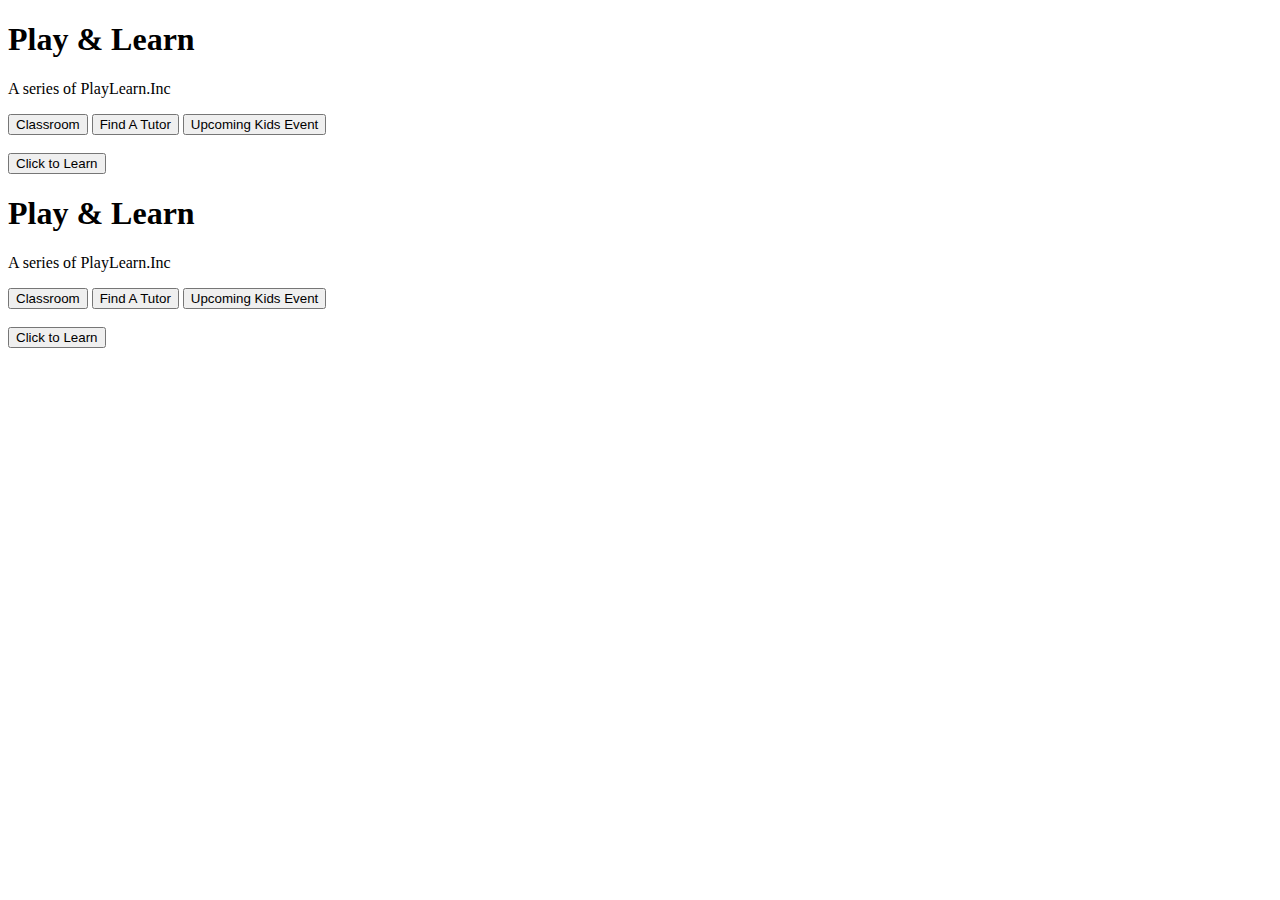
==== index.html @ 09480ee4 "index.html" ====
<!DOCTYPE html>
<html lang="en">
  <head>
    <meta charset="UTF-8" />
    <meta name="viewport" content="width=device-width, initial-scale=1.0" />
    <title>PlayLearn</title>
    <link rel="stylesheet" href="style.css" />
  </head>
  <body>
    <header>
      <div id="side1">
        <h1>Play & Learn</h1>
        <p id="trademark">A series of PlayLearn.Inc</p>
      </div>
      <div id="side2">
        <button>Classroom</button>
        <button>Find A Tutor</button>
        <button>Upcoming Kids Event</button>
      </div>
    </header>
    <main>
      <section>
        <div id="div1"><img src="./images/cartoon 1.avif" alt="" /></div>
        <div id="div2"><button id="abtme">Click to Learn</button></div>
      </section>
      <nav>
        <!-- <h2 id="pr">For Parents</h2> -->
        <div id="btns">
          <!-- <button>Classroom</button>
          <button>Find A Tutor</button>
          <button>Upcoming Kids Event</button> -->
          <!-- <button>Gallery</button> -->
          <!-- <p id="count"></p> -->
          
        </div>
        <footer>
          <!-- <p>ATTN: CEO David Kenner
                    Kenner Group Inc.
                    85 Bradford Lane
                    Vincentown, NJ 08120</p>
                <p>ATTN: CEO David Kenner
                    Kenner Group Inc.
                    85 Bradford Lane
                    Vincentown, NJ 08120</p> -->
          <!-- <p>A series of PlayLearn.Inc</p> -->
        </footer>
      </nav>
    </main>
    <script src="./script.js"></script>
  </body>
</html><!DOCTYPE html>
<html lang="en">
  <head>
    <meta charset="UTF-8" />
    <meta name="viewport" content="width=device-width, initial-scale=1.0" />
    <title>PlayLearn</title>
    <link rel="stylesheet" href="style.css" />
  </head>
  <body>
    <header>
      <div id="side1">
        <h1>Play & Learn</h1>
        <p id="trademark">A series of PlayLearn.Inc</p>
      </div>
      <div id="side2">
        <button>Classroom</button>
        <button>Find A Tutor</button>
        <button>Upcoming Kids Event</button>
      </div>
    </header>
    <main>
      <section>
        <div id="div1"><img src="./images/cartoon 1.avif" alt="" /></div>
        <div id="div2"><button id="abtme">Click to Learn</button></div>
      </section>
      <nav>
        <!-- <h2 id="pr">For Parents</h2> -->
        <div id="btns">
          <!-- <button>Classroom</button>
          <button>Find A Tutor</button>
          <button>Upcoming Kids Event</button> -->
          <!-- <button>Gallery</button> -->
          <!-- <p id="count"></p> -->
          
        </div>
        <footer>
          <!-- <p>ATTN: CEO David Kenner
                    Kenner Group Inc.
                    85 Bradford Lane
                    Vincentown, NJ 08120</p>
                <p>ATTN: CEO David Kenner
                    Kenner Group Inc.
                    85 Bradford Lane
                    Vincentown, NJ 08120</p> -->
          <!-- <p>A series of PlayLearn.Inc</p> -->
        </footer>
      </nav>
    </main>
    <script src="./script.js"></script>
  </body>
</html>
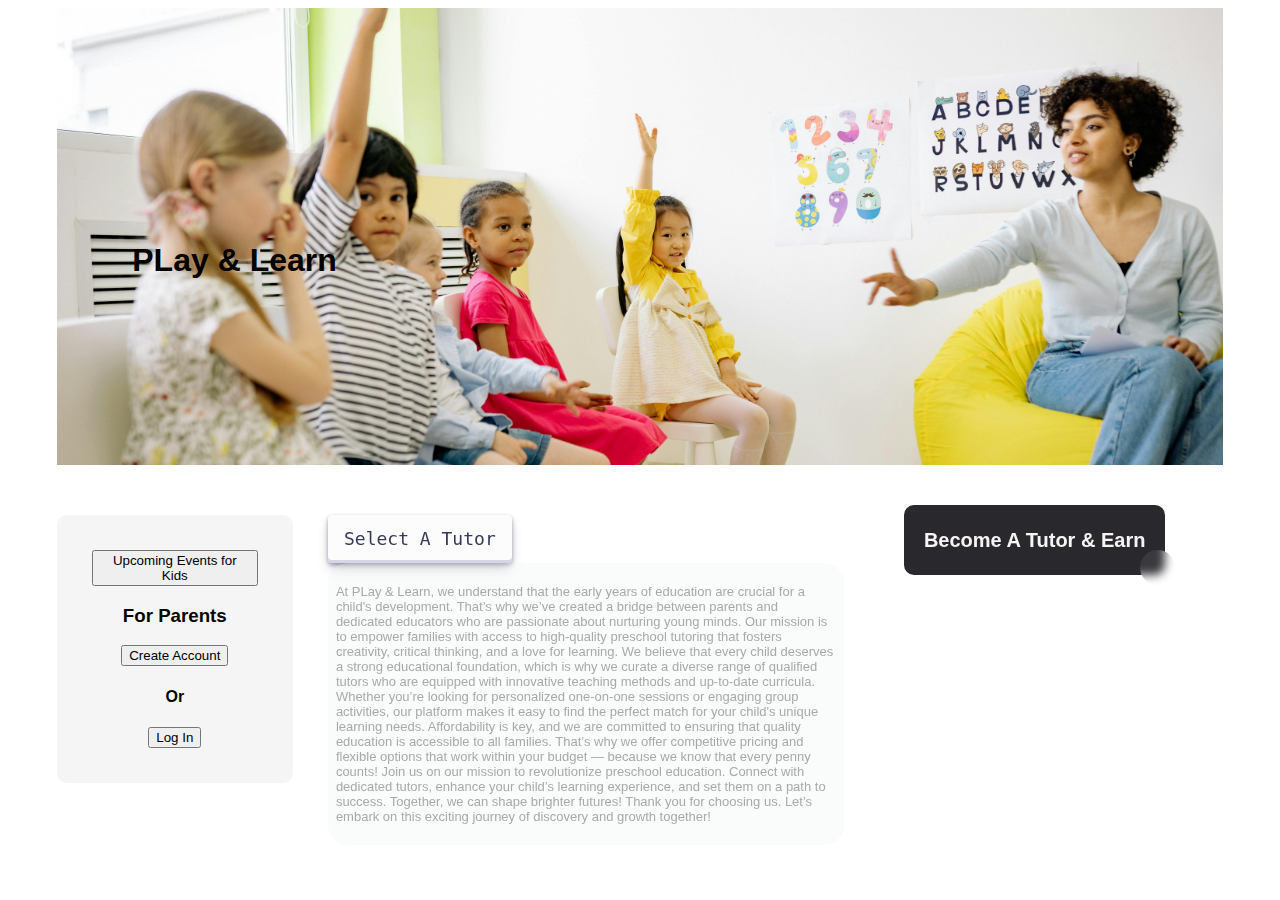
==== commit e37fa727: "4th commit" ====
--- a/index.html
+++ b/index.html
@@ -1,101 +1,87 @@
 <!DOCTYPE html>
 <html lang="en">
-  <head>
-    <meta charset="UTF-8" />
-    <meta name="viewport" content="width=device-width, initial-scale=1.0" />
-    <title>PlayLearn</title>
-    <link rel="stylesheet" href="style.css" />
-  </head>
-  <body>
+<head>
+    <meta charset="UTF-8">
+    <meta name="viewport" content="width=device-width, initial-scale=1.0">
+    <title>Document</title>
+    <link rel="stylesheet" href="style.css">
+    <link rel="stylesheet" href="style2.css">
+    <link rel="stylesheet" href="styleForm.css">
+</head>
+<body>
     <header>
-      <div id="side1">
-        <h1>Play & Learn</h1>
-        <p id="trademark">A series of PlayLearn.Inc</p>
-      </div>
-      <div id="side2">
-        <button>Classroom</button>
-        <button>Find A Tutor</button>
-        <button>Upcoming Kids Event</button>
-      </div>
+        <nav id="top">
+            <h1 id="logo">PLay & Learn</h1>
+        </nav>
+        <!-- <nav id="bottom">
+            <button id="searchTutor">Search for a Tutor</button>
+            <button class="topNavbtn">Upcoming Events for Kids</button>
+        </nav> -->
     </header>
+        
     <main>
-      <section>
-        <div id="div1"><img src="./images/cartoon 1.avif" alt="" /></div>
-        <div id="div2"><button id="abtme">Click to Learn</button></div>
-      </section>
-      <nav>
-        <!-- <h2 id="pr">For Parents</h2> -->
-        <div id="btns">
-          <!-- <button>Classroom</button>
-          <button>Find A Tutor</button>
-          <button>Upcoming Kids Event</button> -->
-          <!-- <button>Gallery</button> -->
-          <!-- <p id="count"></p> -->
-          
-        </div>
-        <footer>
-          <!-- <p>ATTN: CEO David Kenner
-                    Kenner Group Inc.
-                    85 Bradford Lane
-                    Vincentown, NJ 08120</p>
-                <p>ATTN: CEO David Kenner
-                    Kenner Group Inc.
-                    85 Bradford Lane
-                    Vincentown, NJ 08120</p> -->
-          <!-- <p>A series of PlayLearn.Inc</p> -->
-        </footer>
-      </nav>
+        <section id="parentSignUp">
+            <button class="topNavbtn">Upcoming Events for Kids</button>
+            <h3>For Parents</h3>
+            <button id="parentsSignUp">Create Account</button>
+            <h4>Or</h4>
+            <button id="parentLogin">Log In</button>
+        </section>
+
+        <section id="display">
+
+            <button id="searchTutorBtn">Select A Tutor</button>
+            <div id="aboutUs">
+                <p id="aboutus">At PLay & Learn, we understand that the early years of education are crucial for a child's development. That’s why we’ve created a bridge between parents and dedicated educators who are passionate about nurturing young minds. Our mission is to empower families with access to high-quality preschool tutoring that fosters creativity, critical thinking, and a love for learning.
+                    We believe that every child deserves a strong educational foundation, which is why we curate a diverse range of qualified tutors who are equipped with innovative teaching methods and up-to-date curricula. Whether you’re looking for personalized one-on-one sessions or engaging group activities, our platform makes it easy to find the perfect match for your child's unique learning needs.
+                    Affordability is key, and we are committed to ensuring that quality education is accessible to all families. That’s why we offer competitive pricing and flexible options that work within your budget — because we know that every penny counts!
+                    Join us on our mission to revolutionize preschool education. Connect with dedicated tutors, enhance your child’s learning experience, and set them on a path to success. Together, we can shape brighter futures!
+                    Thank you for choosing us. Let’s embark on this exciting journey of discovery and growth together!
+                    </p>
+            </div>
+
+            <div id="gallery">
+                <p id="inforGrid"><h4>Select A Tutor</h4></p>
+            </div>
+            
+
+            <!-- <img src="./images/tutor pic.jpg" alt=""> -->
+        </section>
+        <section id="tutorSignup">
+            <div id="btnPlaceholder">
+                <button id="tutorRegister">Become A Tutor & Earn</button>
+            </div>
+            <div id="formPlaceholder">
+                <form action="#" id="tutorSignUpForm" method="post">
+                    <label for="name">Name:</label>
+                    <input type="text" id="name" name="name" required>
+        
+                    <label for="age">Age:</label>
+                    <input type="number" id="age" name="age" required>
+        
+                    <label>Gender:</label>
+                    <div class="gender">
+                        <input type="radio" id="male" name="gender" value="Male">
+                        <label for="male">Male</label>
+                        <input type="radio" id="female" name="gender" value="Female">
+                        <label for="female">Female</label>
+                    </div>
+        
+                    <label for="subject">Subject:</label>
+                    <input type="text" id="subject" name="subject" required>
+
+                    <label for="image">Upload Photo:</label>
+                    <input type="url" id="image" name="image" required>
+        
+                    <label for="fees">Fees:</label>
+                    <input type="number" id="fees" name="fees" required>
+        
+                    <button type="submit" id="formBtb">Submit</button>
+                </form>
+            </div>
+        </section>
     </main>
-    <script src="./script.js"></script>
-  </body>
-</html><!DOCTYPE html>
-<html lang="en">
-  <head>
-    <meta charset="UTF-8" />
-    <meta name="viewport" content="width=device-width, initial-scale=1.0" />
-    <title>PlayLearn</title>
-    <link rel="stylesheet" href="style.css" />
-  </head>
-  <body>
-    <header>
-      <div id="side1">
-        <h1>Play & Learn</h1>
-        <p id="trademark">A series of PlayLearn.Inc</p>
-      </div>
-      <div id="side2">
-        <button>Classroom</button>
-        <button>Find A Tutor</button>
-        <button>Upcoming Kids Event</button>
-      </div>
-    </header>
-    <main>
-      <section>
-        <div id="div1"><img src="./images/cartoon 1.avif" alt="" /></div>
-        <div id="div2"><button id="abtme">Click to Learn</button></div>
-      </section>
-      <nav>
-        <!-- <h2 id="pr">For Parents</h2> -->
-        <div id="btns">
-          <!-- <button>Classroom</button>
-          <button>Find A Tutor</button>
-          <button>Upcoming Kids Event</button> -->
-          <!-- <button>Gallery</button> -->
-          <!-- <p id="count"></p> -->
-          
-        </div>
-        <footer>
-          <!-- <p>ATTN: CEO David Kenner
-                    Kenner Group Inc.
-                    85 Bradford Lane
-                    Vincentown, NJ 08120</p>
-                <p>ATTN: CEO David Kenner
-                    Kenner Group Inc.
-                    85 Bradford Lane
-                    Vincentown, NJ 08120</p> -->
-          <!-- <p>A series of PlayLearn.Inc</p> -->
-        </footer>
-      </nav>
-    </main>
-    <script src="./script.js"></script>
-  </body>
+    <script src="style.js"></script>
+ 
+</body>
 </html>--- a/style.css
+++ b/style.css
@@ -0,0 +1,168 @@
+body{
+    font-family: 'Segoe UI', Tahoma, Geneva, Verdana, sans-serif;
+    margin-left: 1.5cm;
+    margin-right: 1.5cm;
+}
+
+img{
+    width: 300px;
+    height: 300px;
+}
+
+#header{
+    display: grid;
+    grid-template-columns: auto;
+    /* border-style: double; */
+}
+
+#logo{
+    padding-left: 2cm;
+    margin-top: 6cm;
+    color: black;
+    font-weight: 600;
+}
+#top{
+    display: flex;
+    flex-direction: row;
+    /* background-color: rgb(113, 111, 110); */
+    /* background-image: url(./images/white\ kids.jpg); */
+    justify-content: space-between;
+    /* padding-right: 2cm; */
+    padding-top: 7px;
+    /* border-style: dashed; */
+    width: 100%; /* Makes the div take full width of the parent */
+    height: 50vh; /* Sets height to 50% of the viewport height */
+    background-image: url(./images/tutor\ with\ kids.jpg);
+    background-size: cover;
+    background-position: center;
+    background-repeat: no-repeat;
+}
+#bottom{
+    display: flex;
+    flex-direction: row;
+    margin-left: 20%;
+    margin-right: 20%;
+    padding-right: 2cm;
+    padding-left: 2cm;
+    justify-content: space-between;
+    /* border-style: dashed; */
+}
+
+main{
+    display: flex;
+    flex-direction: row;
+    color: rgb(7, 5, 0);
+    font-weight: 700;
+ 
+    /* justify-content: space-around; */
+    /* border-style: groove; */
+}
+
+#display{
+    display: grid;
+    grid-template-columns: max-content;
+    width: fit-content;
+    height: max-content;
+    margin-top: 15px;
+    padding: 35px;
+    /* border-color: brown; */
+    /* border-style: dotted; */
+}
+
+#aboutUs{
+    position: relative;
+    width: 500px;
+    height: max-content;
+    border-radius: 20px;
+    background-color: rgba(236, 245, 245, 0.279);
+    font-size: small;
+    color: darkgrey;
+    padding: 8px;
+    font-weight: 300;
+    /* border-style: double; */
+}
+#gallery{
+    display: none;
+    position: absolute;
+    margin-top: 1.5cm;
+    width: 300px;
+    height: max-content;
+    border-radius: 30px;
+    background-color: rgba(35, 35, 35, 0.868);
+    font-size: small;
+    color: rgb(252, 206, 5);
+    padding: 8px;
+    font-weight: 500;
+    border-style: double;
+}
+
+#parentSignUp{
+    display: flex;
+    flex-direction: column;
+    width: max-content;
+    height: max-content;
+    /* justify-content: space-between; */
+    align-items: center;
+    margin-top: 50px;
+    margin-bottom: 15px;
+    background-color: whitesmoke;
+    border-radius: 10px;
+    border-color: rgb(204, 207, 210);
+    padding: 35px;
+    /* border-style: dotted; */
+}
+
+/* #aboutus{
+    width: 500px;
+    height: max-content;
+    border-radius: 20px;
+    background-color: rgba(236, 245, 245, 0.279);
+    font-size: small;
+    color: darkgrey;
+    padding: 8px;
+    font-weight: 300;
+} */
+
+
+
+#tutorSignup{
+    display: grid;
+    grid-template-columns: max-content;
+    width: 300px;
+    height: max-content;
+    padding: 25px;
+    margin-top: 15px;
+    /* border-style: dotted; */
+    border-color: brown;
+}
+
+#btnPlaceholder{
+    display: grid;
+    grid-template-rows: max-content;
+    /* border-style: dotted; */
+}
+
+#formPlaceholder{
+    display: grid;
+    display: none;
+    /* grid-template-rows: max-content; */
+    width: max-content;
+    height: max-content;
+    padding: 5px;
+    /* border-style: dotted; */
+    background-color: whitesmoke;
+}
+
+#searchDisplay{
+    display: none;
+    width: 1000px;
+}
+
+
+
+#inforGrid img {
+    display: block;
+    margin-top: 10px;
+    width: 100%;
+    height: auto;
+}--- a/style2.css
+++ b/style2.css
@@ -0,0 +1,119 @@
+
+#tutorRegister {
+  all: unset;
+  width: fit-content;
+  height: 50px;
+  font-size: 20px;
+  background: transparent;
+  border: none;
+  position: relative;
+  color: #f9f4f4;
+  font-weight: 600;
+  cursor: pointer;
+  z-index: 1;
+  padding: 10px 20px;
+  display: flex;
+  align-items: center;
+  justify-content: center;
+  white-space: nowrap;
+  user-select: none;
+  -webkit-user-select: none;
+  touch-action: manipulation;
+}
+
+#tutorRegister::after,
+#tutorRegister::before {
+  content: '';
+  position: absolute;
+  bottom: 0;
+  right: 0;
+  z-index: -99999;
+  transition: all .4s;
+}
+
+#tutorRegister::before {
+  transform: translate(0%, 0%);
+  width: 100%;
+  height: 100%;
+  background: #28282d;
+  border-radius: 10px;
+}
+
+#tutorRegister::after {
+  transform: translate(10px, 10px);
+  width: 35px;
+  height: 35px;
+  background: #ffffff15;
+  backdrop-filter: blur(5px);
+  -webkit-backdrop-filter: blur(5px);
+  border-radius: 50px;
+}
+
+#tutorRegister:hover::before {
+  transform: translate(5%, 20%);
+  width: 110%;
+  height: 110%;
+}
+
+#tutorRegister:hover::after {
+  border-radius: 10px;
+  transform: translate(0, 0);
+  width: 100%;
+  height: 100%;
+}
+
+#tutorRegister:active::after {
+  transition: 0s;
+  transform: translate(0, 5%);
+}
+
+
+
+ 
+
+#searchTutorBtn {
+  width: max-content;
+  align-items: center;
+  appearance: none;
+  background-color: #FCFCFD;
+  border-radius: 4px;
+  border-width: 0;
+  box-shadow: rgba(45, 35, 66, 0.4) 0 2px 4px,rgba(45, 35, 66, 0.3) 0 7px 13px -3px,#D6D6E7 0 -3px 0 inset;
+  box-sizing: border-box;
+  color: #36395A;
+  cursor: pointer;
+  display: inline-flex;
+  font-family: "JetBrains Mono",monospace;
+  height: 48px;
+  justify-content: center;
+  line-height: 1;
+  list-style: none;
+  overflow: hidden;
+  padding-left: 16px;
+  padding-right: 16px;
+  position: relative;
+  text-align: left;
+  text-decoration: none;
+  transition: box-shadow .15s,transform .15s;
+  user-select: none;
+  -webkit-user-select: none;
+  touch-action: manipulation;
+  white-space: nowrap;
+  will-change: box-shadow,transform;
+  font-size: 18px;
+}
+
+#searchTutorBtn:focus {
+  box-shadow: #D6D6E7 0 0 0 1.5px inset, rgba(45, 35, 66, 0.4) 0 2px 4px, rgba(45, 35, 66, 0.3) 0 7px 13px -3px, #D6D6E7 0 -3px 0 inset;
+}
+
+#searchTutorBtn:hover {
+  box-shadow: rgba(45, 35, 66, 0.4) 0 4px 8px, rgba(45, 35, 66, 0.3) 0 7px 13px -3px, #D6D6E7 0 -3px 0 inset;
+  transform: translateY(-2px);
+}
+
+#searchTutorBtn:active {
+  box-shadow: #D6D6E7 0 3px 7px inset;
+  transform: translateY(2px);
+}
+
--- a/styleForm.css
+++ b/styleForm.css
@@ -0,0 +1,54 @@
+.container {
+    background-color: white;
+    padding: 20px;
+    border-radius: 8px;
+    box-shadow: 0 0 10px rgba(0, 0, 0, 0.1);
+    max-width: 400px;
+    margin: auto;
+}
+
+h1 {
+    text-align: center;
+    color: #333;
+}
+
+label {
+    display: block;
+    margin: 10px 0 5px;
+    font-weight: 400;
+    color:chocolate;
+}
+
+input[type="text"],
+input[type="number"],
+input[type="url"],
+input[type="radio"] {
+    width:auto;
+    padding: 10px;
+    margin-bottom: 10px;
+    border: 1px solid #ccc;
+    border-radius: 4px;
+}
+
+input[type="radio"] {
+    width: auto;
+}
+
+.gender {
+    margin-bottom: 10px;
+}
+
+#formBtb {
+    background-color: #b5b9b5;
+    color: rgb(12, 1, 1);
+    font-weight: 600;
+    padding: 10px;
+    border: none;
+    border-radius: 4px;
+    cursor: pointer;
+    width: 100%;
+}
+
+#formBtb:hover {
+    background-color: #4cae4c;
+}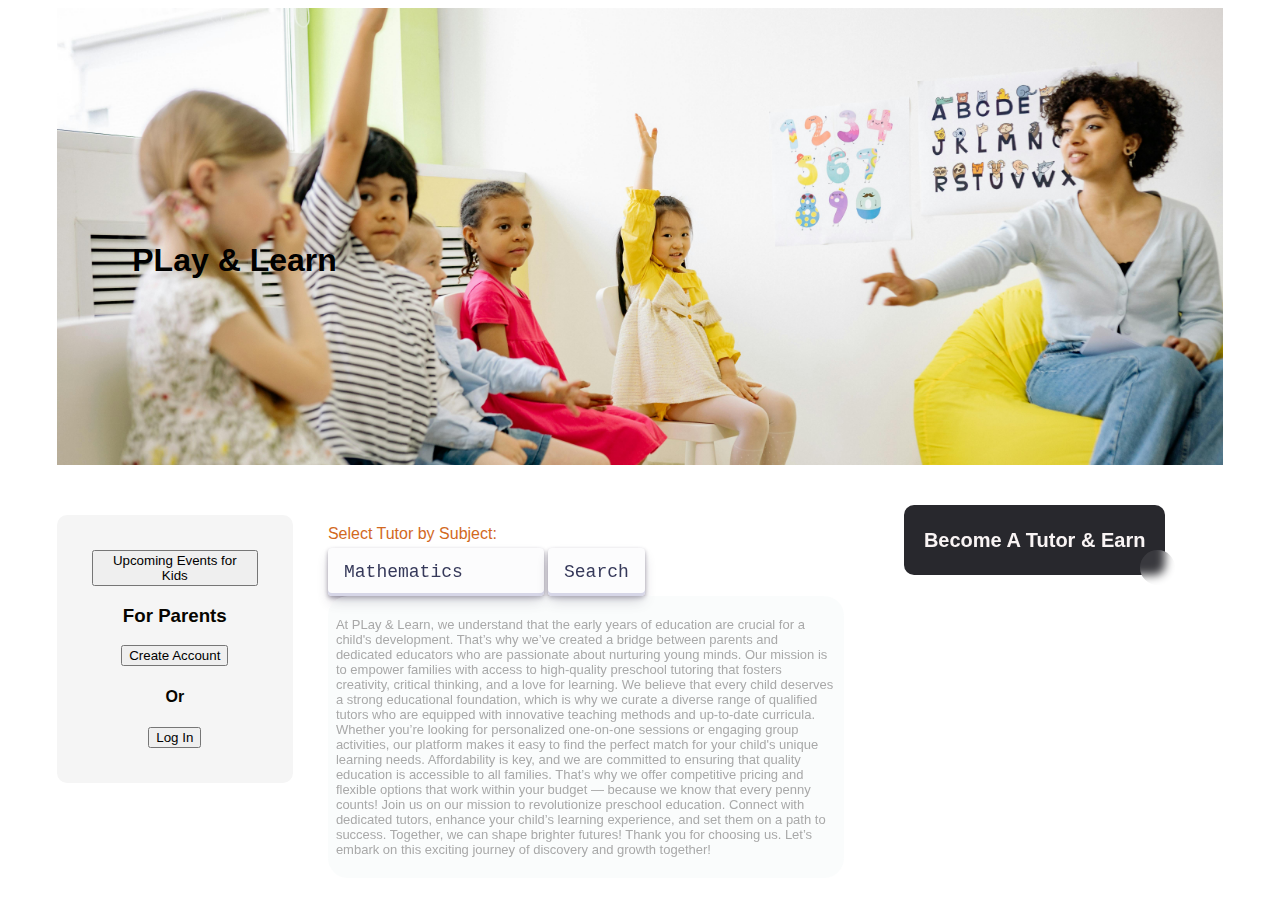
==== commit 93f4a59c: "posting new tutors to db.json" ====
--- a/index.html
+++ b/index.html
@@ -29,8 +29,22 @@
         </section>
 
         <section id="display">
+            <div id="filterSearch">
+                <label for="searchTutorBtn">Select Tutor by Subject:</label>
+            <select type="text" id="searchTutorBtn" name="Subjects">
+                <option value="Mathematics">Mathematics</option>
+                <option value="English">English</option>
+                <option value="Kiswahili">Kiswahili</option>
+                <option value="French">French</option>
+                <option value="Science">Science</option>
+                <option value="Social Studies">Social Studies</option>
+                <option value="Computer Studies">Computer Studies</option>
+                <option value="Religious Studies">Religious Studies</option>
+            </select>
 
-            <button id="searchTutorBtn">Select A Tutor</button>
+            <button type="text" id="submitSelect">Search</button>
+            </div>
+            
             <div id="aboutUs">
                 <p id="aboutus">At PLay & Learn, we understand that the early years of education are crucial for a child's development. That’s why we’ve created a bridge between parents and dedicated educators who are passionate about nurturing young minds. Our mission is to empower families with access to high-quality preschool tutoring that fosters creativity, critical thinking, and a love for learning.
                     We believe that every child deserves a strong educational foundation, which is why we curate a diverse range of qualified tutors who are equipped with innovative teaching methods and up-to-date curricula. Whether you’re looking for personalized one-on-one sessions or engaging group activities, our platform makes it easy to find the perfect match for your child's unique learning needs.
@@ -41,7 +55,7 @@
             </div>
 
             <div id="gallery">
-                <p id="inforGrid"><h4>Select A Tutor</h4></p>
+                <div id="inforGrid"><h4>Select A Tutor</h4></div>
             </div>
             
 
--- a/style.css
+++ b/style.css
@@ -83,8 +83,9 @@
 }
 #gallery{
     display: none;
+    /* display: flexbox; */
     position: absolute;
-    margin-top: 1.5cm;
+    margin-top: 3cm;
     width: 300px;
     height: max-content;
     border-radius: 30px;
@@ -94,6 +95,11 @@
     padding: 8px;
     font-weight: 500;
     border-style: double;
+}
+
+#gallery.img{
+    width: 100%;
+    height: auto;
 }
 
 #parentSignUp{
--- a/style2.css
+++ b/style2.css
@@ -68,9 +68,6 @@
 }
 
 
-
- 
-
 #searchTutorBtn {
   width: max-content;
   align-items: center;
@@ -117,3 +114,51 @@
   transform: translateY(2px);
 }
 
+
+
+
+#submitSelect {
+  width: max-content;
+  align-items: center;
+  appearance: none;
+  background-color: #FCFCFD;
+  border-radius: 4px;
+  border-width: 0;
+  box-shadow: rgba(45, 35, 66, 0.4) 0 2px 4px,rgba(45, 35, 66, 0.3) 0 7px 13px -3px,#D6D6E7 0 -3px 0 inset;
+  box-sizing: border-box;
+  color: #36395A;
+  cursor: pointer;
+  display: inline-flex;
+  font-family: "JetBrains Mono",monospace;
+  height: 48px;
+  justify-content: center;
+  line-height: 1;
+  list-style: none;
+  overflow: hidden;
+  padding-left: 16px;
+  padding-right: 16px;
+  position: relative;
+  text-align: left;
+  text-decoration: none;
+  transition: box-shadow .15s,transform .15s;
+  user-select: none;
+  -webkit-user-select: none;
+  touch-action: manipulation;
+  white-space: nowrap;
+  will-change: box-shadow,transform;
+  font-size: 18px;
+}
+
+#submitSelect:focus {
+  box-shadow: #D6D6E7 0 0 0 1.5px inset, rgba(45, 35, 66, 0.4) 0 2px 4px, rgba(45, 35, 66, 0.3) 0 7px 13px -3px, #D6D6E7 0 -3px 0 inset;
+}
+
+#submitSelect:hover {
+  box-shadow: rgba(45, 35, 66, 0.4) 0 4px 8px, rgba(45, 35, 66, 0.3) 0 7px 13px -3px, #D6D6E7 0 -3px 0 inset;
+  transform: translateY(-2px);
+}
+
+#submitSelect:active {
+  box-shadow: #D6D6E7 0 3px 7px inset;
+  transform: translateY(2px);
+}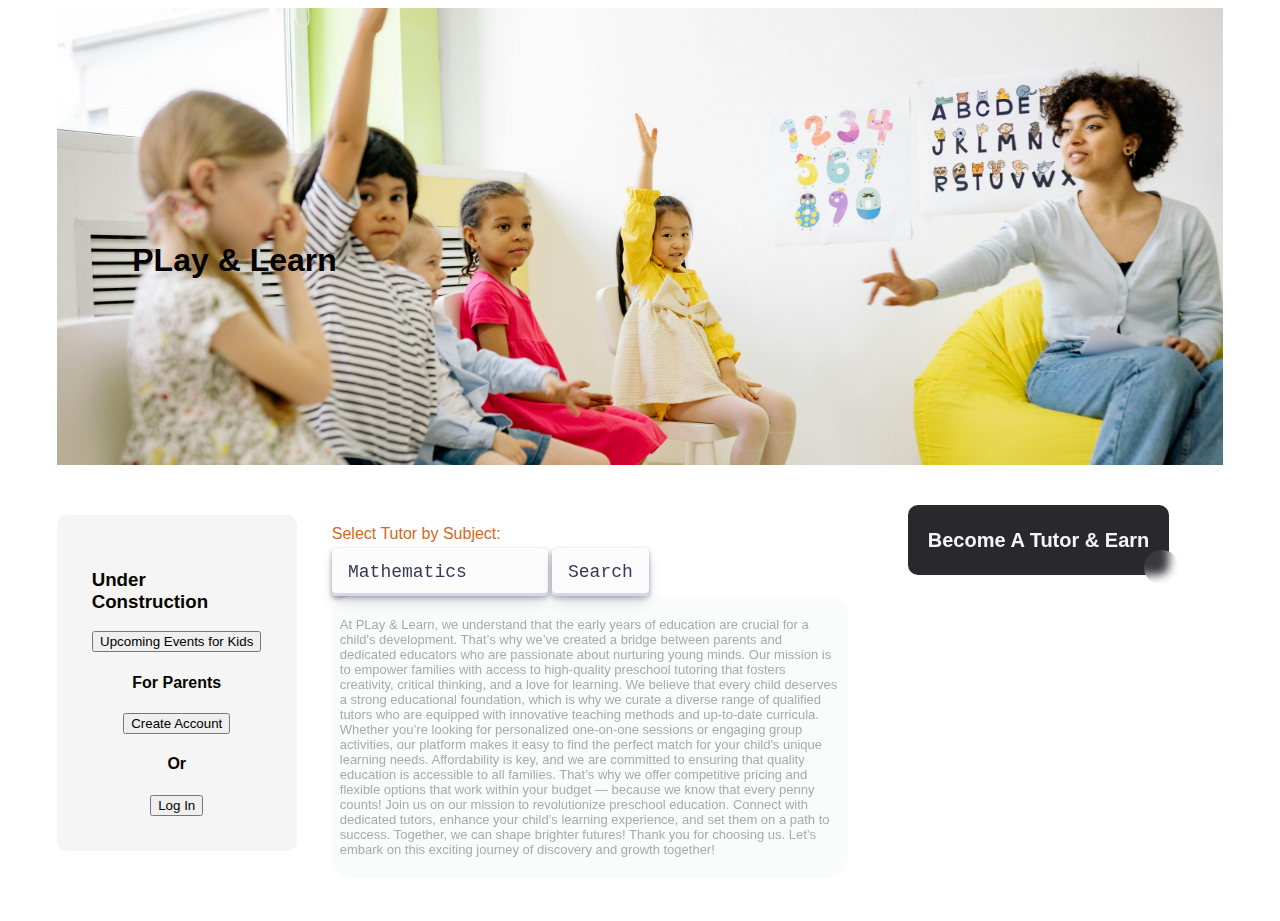
==== commit 19c760f5: "put parent signUP under-construction" ====
--- a/index.html
+++ b/index.html
@@ -21,8 +21,9 @@
         
     <main>
         <section id="parentSignUp">
+            <h3>Under Construction</h3>
             <button class="topNavbtn">Upcoming Events for Kids</button>
-            <h3>For Parents</h3>
+            <h4>For Parents</h4>
             <button id="parentsSignUp">Create Account</button>
             <h4>Or</h4>
             <button id="parentLogin">Log In</button>
@@ -89,6 +90,9 @@
         
                     <label for="fees">Fees:</label>
                     <input type="number" id="fees" name="fees" required>
+
+                    <label for="contact">Contact:</label>
+                    <input type="tel" id="contact" name="contact" required>
         
                     <button type="submit" id="formBtb">Submit</button>
                 </form>
